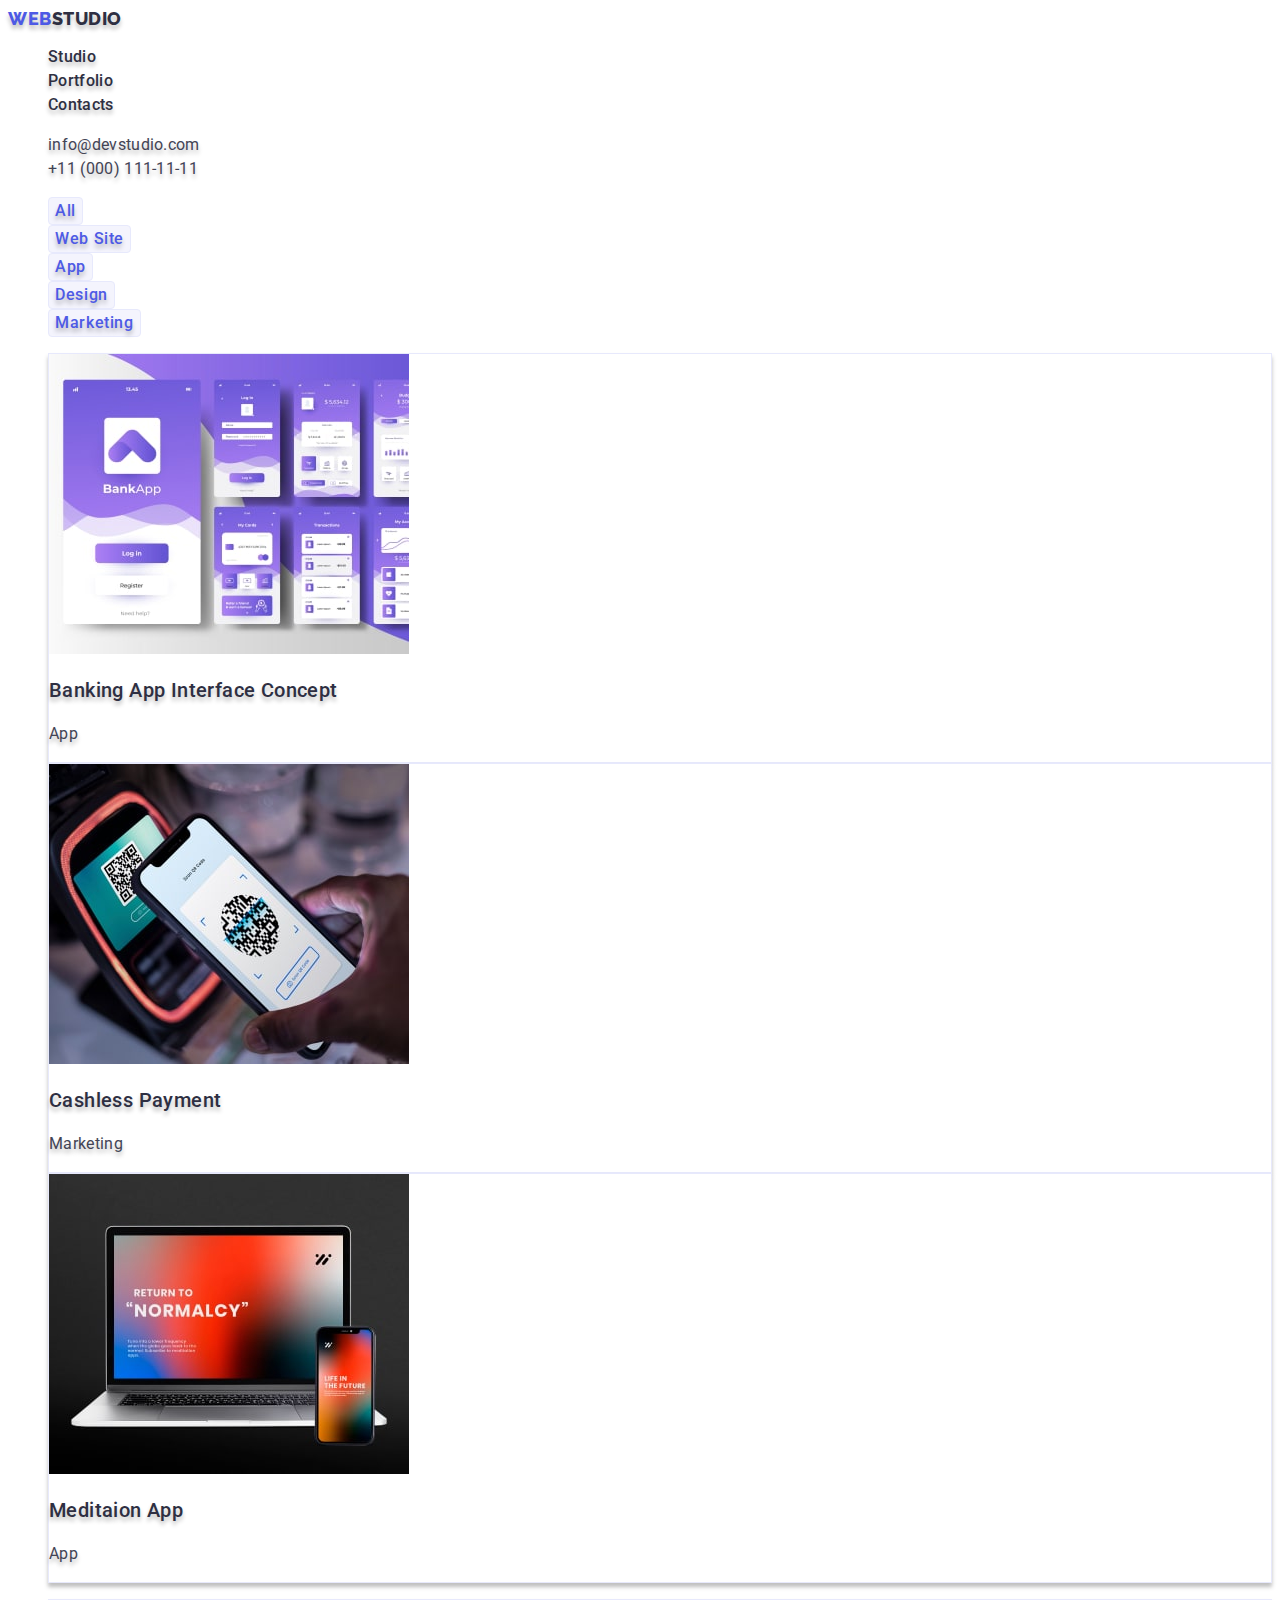
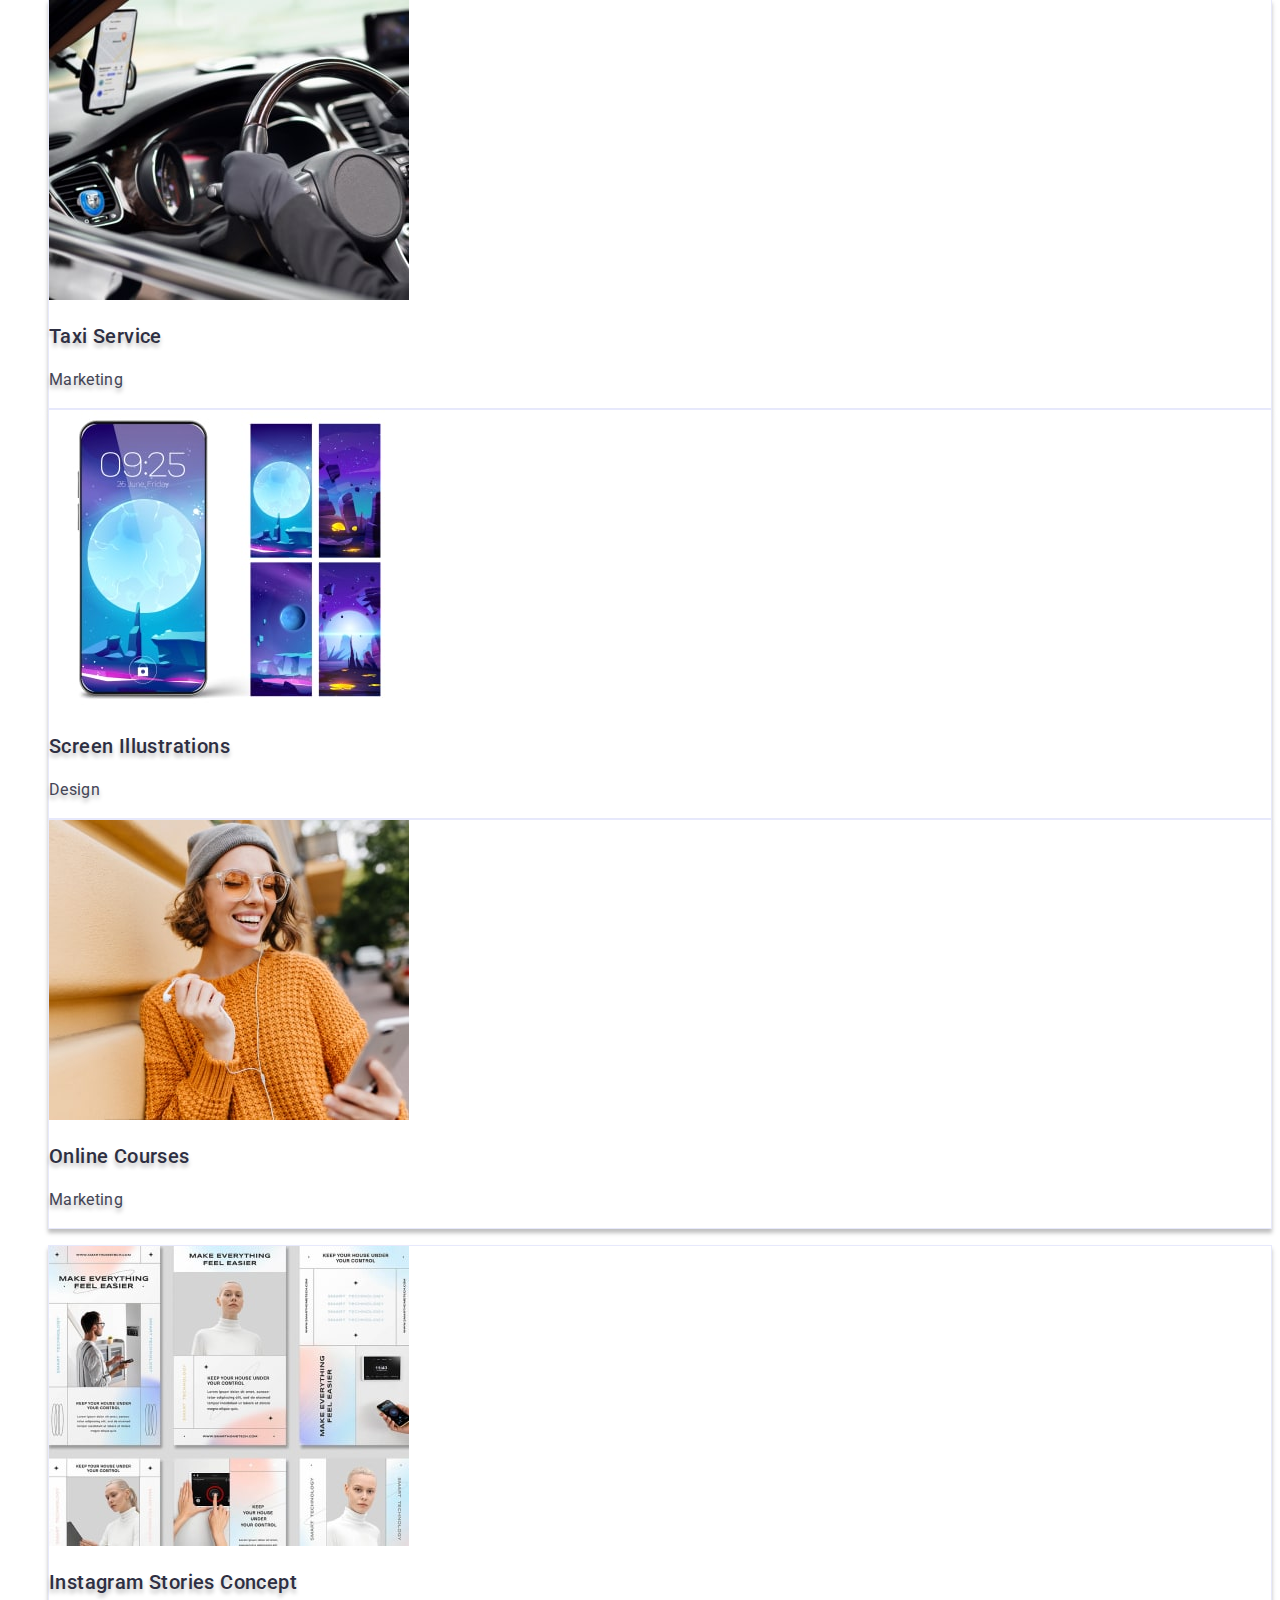
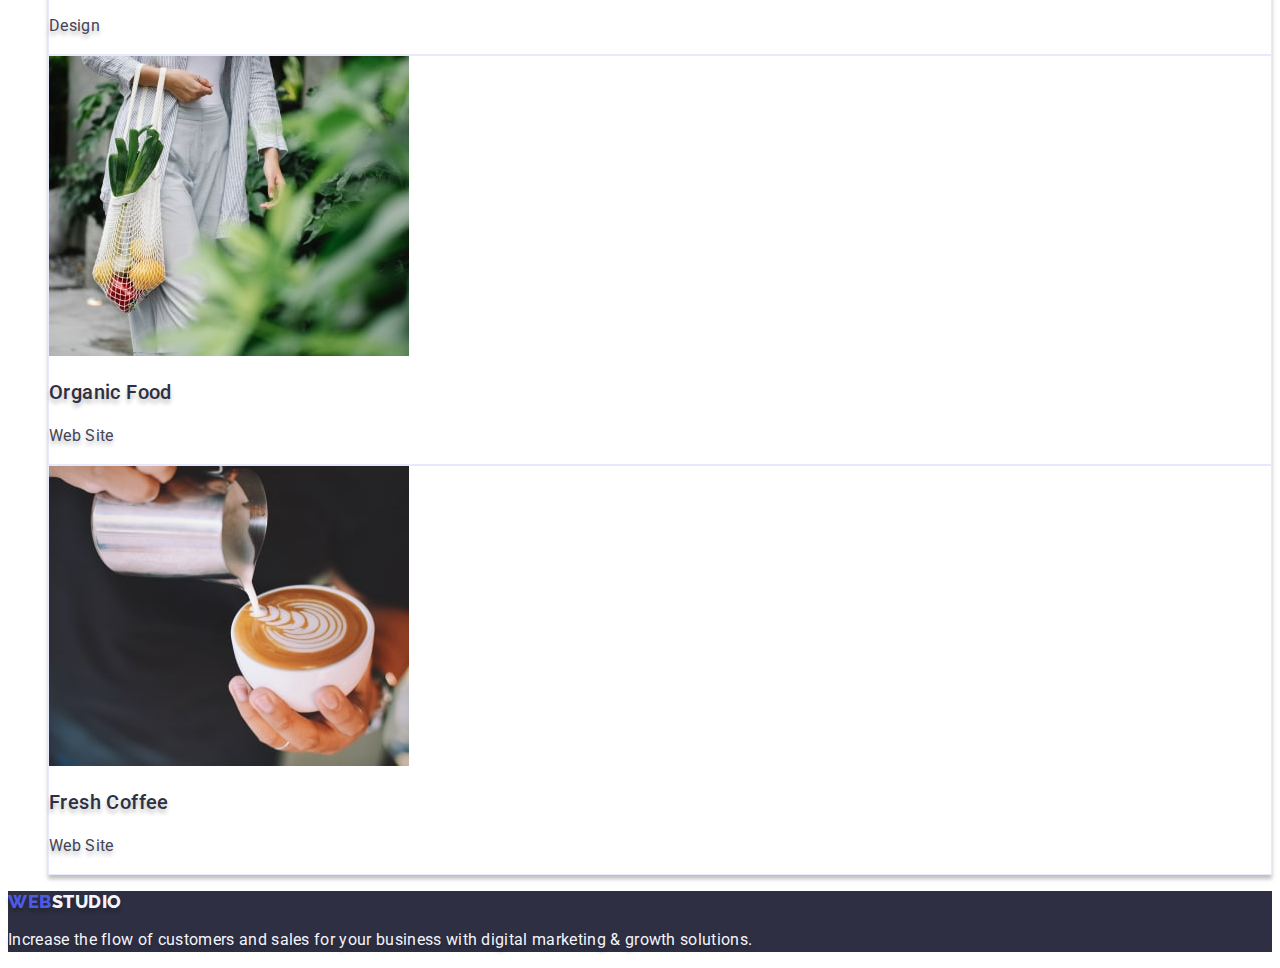
==== portfolio.html @ bf3f1cd5 "css portfolio" ====
<!DOCTYPE html>
<html lang="en">
  <head>
    <meta charset="UTF-8" />
    <meta http-equiv="X-UA-Compatible" content="IE=edge" />
    <meta name="viewport" content="width=device-width, initial-scale=1.0" />
    <title>Document</title>
    <link rel="preconnect" href="https://fonts.googleapis.com" />
    <link rel="preconnect" href="https://fonts.gstatic.com" crossorigin />
    <link
      href="https://fonts.googleapis.com/css2?family=Raleway:wght@800&family=Roboto:wght@400;500;700;900&display=swap"
      rel="stylesheet"
    />
    <link rel="stylesheet" href="./css/styles.css" />
  </head>
  <body>
    <!-- Head_Portfolio -->
    <header class="portfolio-line">
      <!-- Logotype -->
      <nav class="portfolio-nav">
        <a class="portfolio-style link" href="./index.html"
          >Web<span class="logo link">Studio</span></a
        >
        <!-- Menu navigation -->
        <ul class="portfolio-menu list">
          <li class="portfolio-menu-item">
            <a class="portfolio-header-menu link" href="./index.html">Studio</a>
          </li>
          <li class="portfolio-menu-item">
            <a class="portfolio-header-menu link" href="./portfolio.html"
              >Portfolio</a
            >
          </li>
          <li class="portfolio-menu-item">
            <a class="portfolio-header-menu link" href="#">Contacts</a>
          </li>
        </ul>
      </nav>
      <!-- Contacts -->
      <address class="address">
        <ul class="address-contact list">
          <li class="address-item">
            <a class="contact link" href="mailto:info@devstudio.com"
              >info@devstudio.com</a
            >
          </li>
          <li class="address-item">
            <a class="contact link" href="tel:+110001111111"
              >+11 (000) 111-11-11</a
            >
          </li>
        </ul>
      </address>
    </header>
    <!-- Filter Portfolio  -->
    <main class="portfolio-hero">
      <!-- Section_1_Portfolio-button -->
      <section class="portfolio-filters">
        <h1 class="visually-hidden">portfolio</h1>
        <ul class="portfolio-list">
          <li class="portfolio-item list">
            <button type="button" class="portfolio-btn">All</button>
          </li>
          <li class="portfolio-item list">
            <button type="button" class="portfolio-btn">Web Site</button>
          </li>
          <li class="portfolio-item list">
            <button type="button" class="portfolio-btn">App</button>
          </li>
          <li class="portfolio-item list">
            <button type="button" class="portfolio-btn">Design</button>
          </li>
          <li class="portfolio-item list">
            <button type="button" class="portfolio-btn">Marketing</button>
          </li>
        </ul>
      </section>
      <!-- Section_2_Portfolio -->
      <section class="advertising">
        <h2 class="visually-hidden">portfolio</h2>
        <ul class="advertising-list list">
          <li class="advertising-item">
            <img
              src="./images/maket_bankapp-min.jpg"
              alt="Maket Bankapp photo"
              width="360"
              height="300"
            />
            <h3 class="advertising-subtitle">Banking App Interface Concept</h3>
            <p class="advertising-text">App</p>
          </li>
          <li class="advertising-item">
            <img
              src="./images/qrscan-mobil.jpg"
              alt="QR-scan Mobil"
              width="360"
              height="300"
            />
            <h3 class="advertising-subtitle">Cashless Payment</h3>
            <p class="advertising-text">Marketing</p>
          </li>
          <li class="advertising-item">
            <img src="./images/pc_and_mobile.jpg" alt="PC and Mobile" />
            <h3 class="advertising-subtitle">Meditaion App</h3>
            <p class="advertising-text">App</p>
          </li>
        </ul>
      </section>
      <!-- Section_3_Portfolio -->
      <section class="service">
        <ul class="service-list list">
          <li class="service-item">
            <img
              src="./images/autogps.jpg"
              alt="Taxi"
              width="360"
              height="300"
            />
            <h3 class="service-subtitle">Taxi Service</h3>
            <p class="service-text">Marketing</p>
          </li>
          <li class="service-item">
            <img
              src="./images/mobile_phone_theme.jpg"
              alt="Mobile Theme"
              width="360"
              height="300"
            />
            <h3 class="service-subtitle">Screen Illustrations</h3>
            <p class="service-text">Design</p>
          </li>
          <li class="service-item">
            <img
              src="./images/girl_and_phone.jpg"
              alt="girl and WiFi"
              width="360"
              height="300"
            />
            <h3 class="service-subtitle">Online Courses</h3>
            <p class="service-text">Marketing</p>
          </li>
        </ul>
      </section>
      <!-- Section_4_Portfolio -->
      <section class="features">
        <ul class="features-list list">
          <li class="features-item">
            <img
              src="./images/smart_house.jpg"
              alt="Smart House"
              width="360"
              height="300"
            />
            <h3 class="features-subtitle">Instagram Stories Concept</h3>
            <p class="features-text">Design</p>
          </li>
          <li class="features-item">
            <img
              src="./images/products.jpg"
              alt="Products"
              width="360"
              height="300"
            />
            <h3 class="features-subtitle">Organic Food</h3>
            <p class="features-text">Web Site</p>
          </li>
          <li class="features-item">
            <img
              src="./images/cappuccino.jpg"
              alt="Cappuccino"
              width="360"
              height="300"
            />
            <h3 class="features-subtitle">Fresh Coffee</h3>
            <p class="features-text">Web Site</p>
          </li>
        </ul>
      </section>
    </main>
    <!-- Footer Portfolio  -->
    <footer class="footer">
      <a class="style link" href="./index.html"
        >Web<span class="logo-footer link">Studio</span></a
      >
      <p class="footer-text">
        Increase the flow of customers and sales for your business with digital
        marketing & growth solutions.
      </p>
    </footer>
  </body>
</html>
---- css/styles.css ----
:root {
  --color-iris: #4d5ae5;
  --color-ocean: #404bbf;
  --color-green: #31d0aa;
  --color-slate: #434455;
  --color-light-slate: #8e8f99;
  --color-cornflower: #e7e9fc;
  --color-cloud: #f4f4fd;
  --color-grey: #2e2f42;
  --color-white: #ffffff;
  --color-dairy: #fcfcfc;
}

.visually-hidden {
  position: absolute;
  width: 1px;
  height: 1px;
  margin: -1px;
  border: 0;
  padding: 0;

  white-space: nowrap;
  clip-path: inset(100%);
  clip: rect(0 0 0 0);
  overflow: hidden;
}
/** Базовий стиль */
body {
  font-family: 'Roboto', sans-serif;
  font-size: 16px;
  color: var(--color-grey);
  color: var(--color-slate);
  background-color: var(--color-white);
}

.link {
  text-decoration: none;
}

.list {
  list-style: none;
}
.header {
  background-color: var(--color-white);
  border-color: var(--color-cornflower);
}
/**Оформлення логотипу */
.style {
  font-family: 'Raleway', sans-serif;
  font-style: normal;
  font-size: 18px;
  text-transform: uppercase;
  font-weight: 800;
  line-height: 1.17;
  color: var(--color-iris);
  letter-spacing: 0.03em;
  text-shadow: 0px 4px 4px rgba(0, 0, 0, 0.25);
}
/** друга частина логотипу */
.logo {
  font-family: 'Raleway', sans-serif;
  font-style: normal;
  font-size: 18px;
  text-transform: uppercase;
  font-weight: 800;
  line-height: 1.17;
  letter-spacing: 0.03em;
  color: var(--color-grey);
  text-shadow: 0px 4px 4px rgba(0, 0, 0, 0.25);
}
/** Логотип Studio у футері */
.logo-footer {
  font-family: 'Raleway', sans-serif;
  font-style: normal;
  font-size: 18px;
  text-transform: uppercase;
  font-weight: 800;
  line-height: 1.17;
  color: var(--color-cloud);
  letter-spacing: 0.03em;
  text-shadow: 0px 4px 4px rgba(0, 0, 0, 0.25);
}
/** Меню навігації-посилання */

.menu {
  font-family: 'Roboto', sans-serif;
  font-style: normal;
}
.menu-item {
}
.header-menu {
  text-transform: capitalize;
  font-weight: 500;
  font-size: 16px;
  line-height: 1.5;
  letter-spacing: 0.02em;
  color: var(--color-grey);
  text-shadow: 0px 4px 4px rgba(0, 0, 0, 0.25);
}
.header-menu:hover,
.header-menu:focus {
  color: var(--color-iris);
  box-shadow: 0px 4px 4px rgba(0, 0, 0, 0.25);
  border-radius: 2px;
}
.header-menu:active {
  color: var(--color-white);
  background-color: var(--color-ocean);
  border-radius: 2px;
}
/** Контакті */
.address {
}
.address-contact {
}
.address-item {
}
.contact {
  font-family: 'Roboto', sans-serif;
  font-style: normal;
  font-weight: 400;
  font-size: 16px;
  line-height: 1.5;
  letter-spacing: 0.02em;
  color: var(--color-slate);
  text-shadow: 0px 4px 4px rgba(0, 0, 0, 0.25);
}
.contact:hover,
.contact:focus {
  color: var(--color-ocean);
  text-shadow: 0px 4px 4px rgba(0, 0, 0, 0.25);
}
/** Баннер секція 1 */
.hero {
  filter: drop-shadow(0px 4px 4px rgba(0, 0, 0, 0.25));
}
/** Заливка банера */
.banner-hero {
  background-color: var(--color-grey);
}
/** Текст банера */
.hero-title {
  font-weight: 700;
  font-size: 56px;
  line-height: 1.07;
  text-align: center;
  letter-spacing: 0.02em;
  color: var(--color-white);
  text-shadow: 0px 4px 4px rgba(0, 0, 0, 0.25);
}
/** Кнопка банера */
.hero-btn {
  font-family: 'Roboto', sans-serif;
  font-style: normal;
  font-weight: 500;
  font-size: 16px;
  line-height: 1.5;
  letter-spacing: 0.04em;
  color: var(--color-white);
  background-color: var(--color-iris);
}
.hero-btn:hover,
.hero-btn:focus {
  font-weight: 600;
  font-size: 16px;
  line-height: 1.19;
  letter-spacing: 0.04em;
  color: var(--color-white);
  background-color: var(--color-iris);
  box-shadow: 0px 4px 4px rgba(0, 0, 0, 0.15);
}
.hero-btn:active {
  font-weight: 500;
  line-height: 1.5;
  color: var(--color-white);
  background-color: var(--color-ocean);
  box-shadow: 0px 4px 4px rgba(0, 0, 0, 0.15);
  border-radius: 4px;
}
/** Секція 2 Бенефис */
.benefits {
  filter: drop-shadow(0px 4px 4px rgba(0, 0, 0, 0.25));
}
.benefits-list {
}
.benefits-item {
}
.benefits-subtitle {
  font-weight: 500;
  font-size: 20px;
  line-height: 1.2;
  letter-spacing: 0.02em;
  color: var(--color-grey);
  text-shadow: 0px 4px 4px rgba(0, 0, 0, 0.25);
}
.benefits-text {
  font-size: 16px;
  line-height: 1.5;
  letter-spacing: 0.02em;
  color: var(--color-slate);
  text-shadow: 0px 4px 4px rgba(0, 0, 0, 0.25);
}
/** Секція 3 digital */
.digital {
  filter: drop-shadow(0px 4px 4px rgba(0, 0, 0, 0.25));
}
.digital-title {
  font-weight: 700;
  font-size: 36px;
  line-height: 1.11;
  text-align: center;
  letter-spacing: 0.02em;
  text-transform: capitalize;
  color: var(--color-grey);
  text-shadow: 0px 4px 4px rgba(0, 0, 0, 0.25);
}
.digital-list {
}
.digital-item {
}
/** Секція 4 Команда */
.team {
  background-color: var(--color-cloud);
  box-shadow: 0px 4px 4px rgba(0, 0, 0, 0.25);
  filter: drop-shadow(0px 4px 4px rgba(0, 0, 0, 0.25));
}
.team-title {
  font-weight: 700;
  font-size: 36px;
  line-height: 1.11;
  letter-spacing: 0.02em;
  text-transform: capitalize;
  color: var(--color-grey);

  text-shadow: 0px 4px 4px rgba(0, 0, 0, 0.25);
}
.team-list {
}
.team-item {
  background-color: var(--color-white);
}
.team-subtitle {
  font-weight: 500;
  font-size: 20px;
  line-height: 1.2;
  letter-spacing: 0.02em;
  color: var(--color-grey);
  text-shadow: 0px 4px 4px rgba(0, 0, 0, 0.25);
}
.team-text {
  font-size: 16px;
  line-height: 1.5;
  letter-spacing: 0.02em;
  color: var(--color-slate);
  text-shadow: 0px 4px 4px rgba(0, 0, 0, 0.25);
}

/** Абзац у футері */
.footer {
  background-color: var(--color-grey);
}

.footer-text {
  font-size: 16px;
  line-height: 1.5;
  letter-spacing: 0.02em;
  color: var(--color-cloud);
  text-shadow: 0px 4px 4px rgba(0, 0, 0, 0.25);
}
/*? Сторінка Портфоліо */

/*? Шапка портфоліо */
.portfolio-line {
  background-color: var(--color-white);
  border-color: var(--color-cornflower);
}
.portfolio-nav {
}
.portfolio-style {
  font-family: 'Raleway', sans-serif;
  font-style: normal;
  font-size: 18px;
  text-transform: uppercase;
  font-weight: 800;
  line-height: 1.17;
  color: var(--color-iris);
  letter-spacing: 0.03em;
  text-shadow: 0px 4px 4px rgba(0, 0, 0, 0.25);
}
.portfolio-menu {
}
.portfolio-menu-item {
}
.portfolio-header-menu {
  font-family: 'Roboto', sans-serif;
  font-style: normal;
  text-transform: capitalize;
  font-weight: 500;
  font-size: 16px;
  line-height: 1.5;
  letter-spacing: 0.02em;
  color: var(--color-grey);
  text-shadow: 0px 4px 4px rgba(0, 0, 0, 0.25);
}
.portfolio-header-menu:hover,
.portfolio-header-menu:focus {
  color: var(--color-iris);
  box-shadow: 0px 4px 4px rgba(0, 0, 0, 0.25);
  border-radius: 4px;
}
.portfolio-header-menu:active {
  color: var(--color-white);
  background-color: var(--color-ocean);
  border-radius: 4px;
}

/*? Секція 1 Кнопки портфоліо */
.portfolio-hero {
}
.portfolio-filters {
}
.portfolio-list {
}
.portfolio-item {
}
.portfolio-btn {
  font-family: 'Roboto', sans-serif;
  font-style: normal;
  font-weight: 500;
  font-size: 16px;
  line-height: 1.5;
  color: var(--color-iris);
  text-shadow: 0px 4px 4px rgba(0, 0, 0, 0.25);
  background-color: var(--color-cloud);
  border: 1px solid var(--color-cornflower);
  border-radius: 4px;
  align-items: center;
  text-align: center;
  letter-spacing: 0.04em;
}
.portfolio-btn:hover,
.portfolio-btn:focus {
  cursor: pointer;
}
.portfolio-btn:active {
  color: var(--color-white);
  background-color: var(--color-ocean);
  box-shadow: 0px 3px 1px rgba(0, 0, 0, 0.1), 0px 2px 1px rgba(0, 0, 0, 0.08),
    0px 2px 2px rgba(0, 0, 0, 0.12);
  border-radius: 4px;
  cursor: pointer;
  text-shadow: 0px 4px 4px rgba(0, 0, 0, 0.25);
}
/*? Секція 2 Реклама Портфоліо*/
.advertising {
}
.visually-hidden {
}
.advertising-list {
}
.advertising-item {
  background-color: var(--color-white);
  border: 1px solid var(--color-cornflower);
  box-shadow: 0px 4px 4px rgba(0, 0, 0, 0.25);
}
.advertising-subtitle {
  font-weight: 500;
  font-size: 20px;
  line-height: 1.2;
  letter-spacing: 0.02em;
  color: var(--color-grey);
  text-shadow: 0px 4px 4px rgba(0, 0, 0, 0.25);
}
.advertising-text {
  font-size: 16px;
  line-height: 1.5;
  letter-spacing: 0.02em;
  color: var(--color-slate);
  text-shadow: 0px 4px 4px rgba(0, 0, 0, 0.25);
}
/*? Секція 3 Сервіс портфоліо */
.service {
}
.service-list {
}
.service-item {
  background-color: var(--color-white);
  border: 1px solid var(--color-cornflower);
  box-shadow: 0px 4px 4px rgba(0, 0, 0, 0.25);
}
.service-subtitle {
  font-weight: 500;
  font-size: 20px;
  line-height: 1.2;
  letter-spacing: 0.02em;
  color: var(--color-grey);
  text-shadow: 0px 4px 4px rgba(0, 0, 0, 0.25);
}
.service-text {
  font-size: 16px;
  line-height: 1.5;
  letter-spacing: 0.02em;
  color: var(--color-slate);
  text-shadow: 0px 4px 4px rgba(0, 0, 0, 0.25);
}
/*? Секція 3 features портфоліо */
.features {
}
.features-list {
}
.features-item {
  background-color: var(--color-white);
  border: 1px solid var(--color-cornflower);
  box-shadow: 0px 4px 4px rgba(0, 0, 0, 0.25);
}
.features-subtitle {
  font-weight: 500;
  font-size: 20px;
  line-height: 1.2;
  letter-spacing: 0.02em;
  color: var(--color-grey);
  text-shadow: 0px 4px 4px rgba(0, 0, 0, 0.25);
}
.features-text {
  font-size: 16px;
  line-height: 1.5;
  letter-spacing: 0.02em;
  color: var(--color-slate);
  text-shadow: 0px 4px 4px rgba(0, 0, 0, 0.25);
}
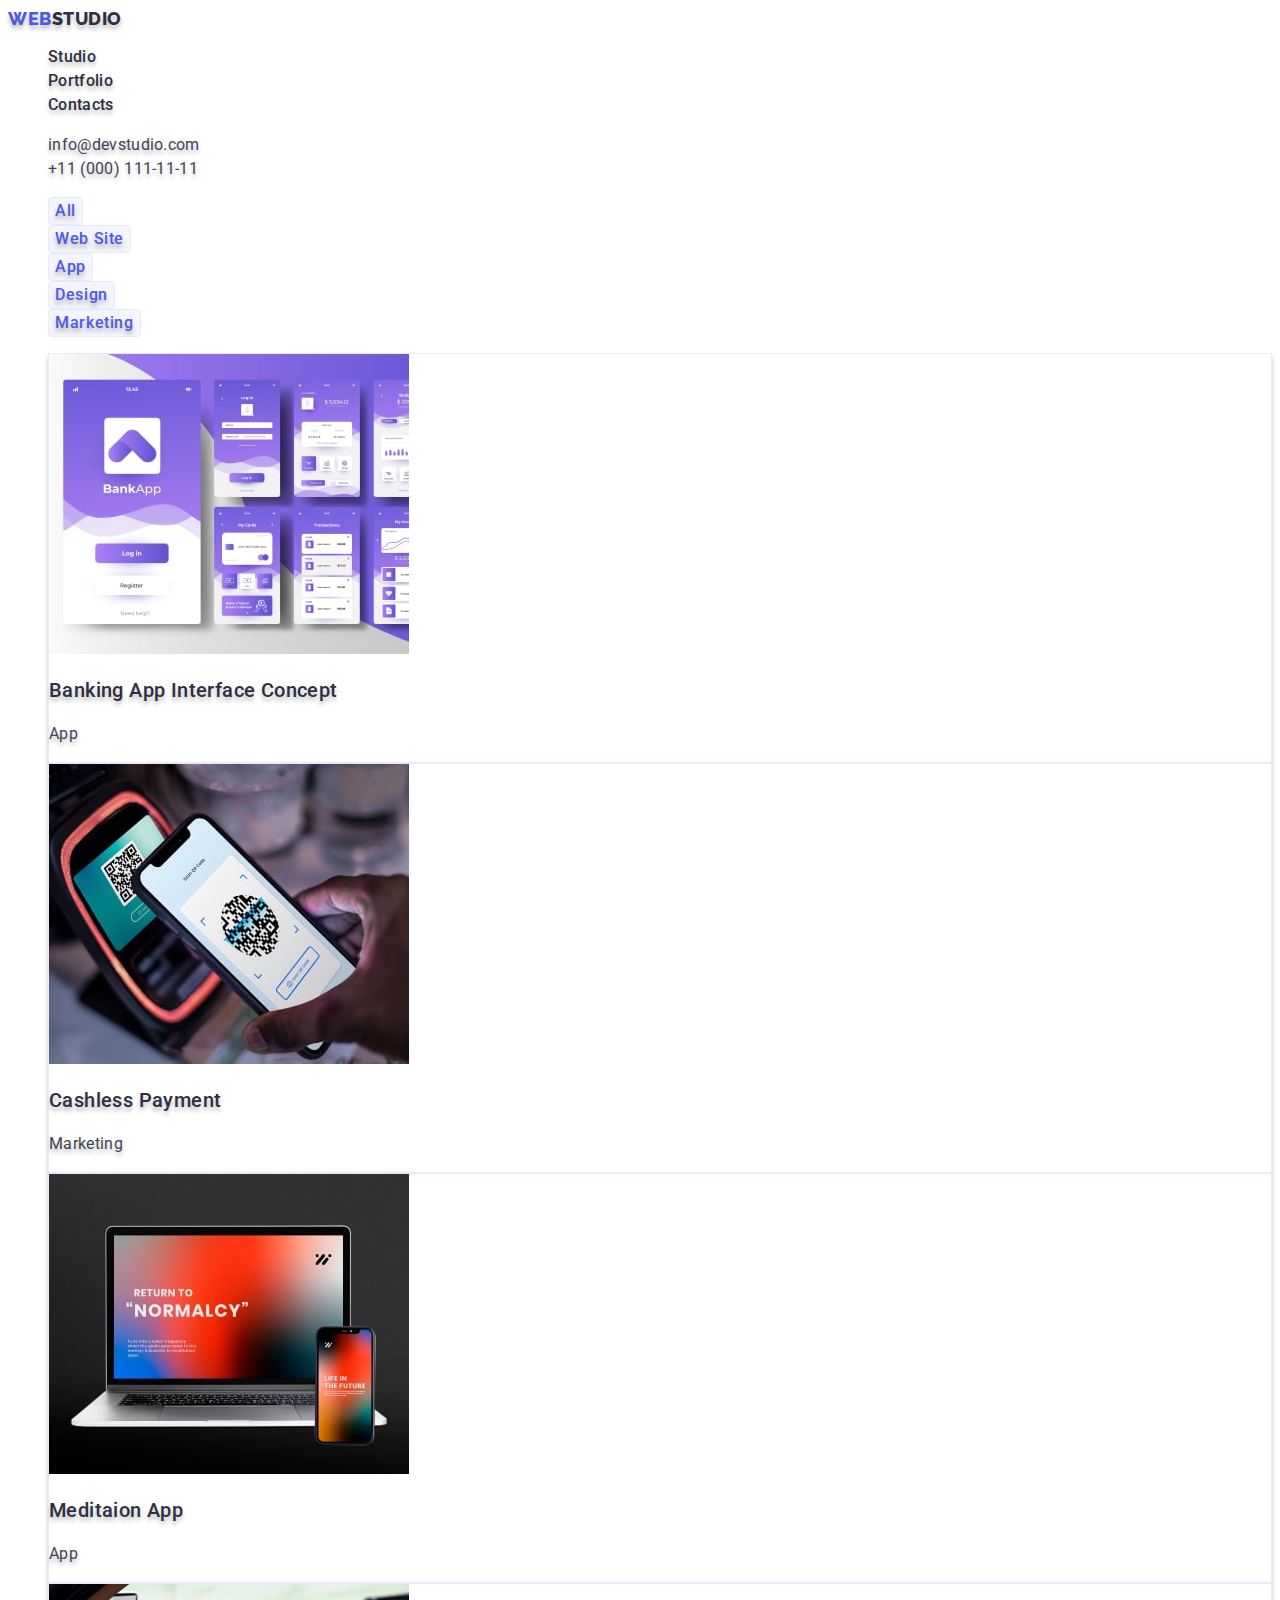
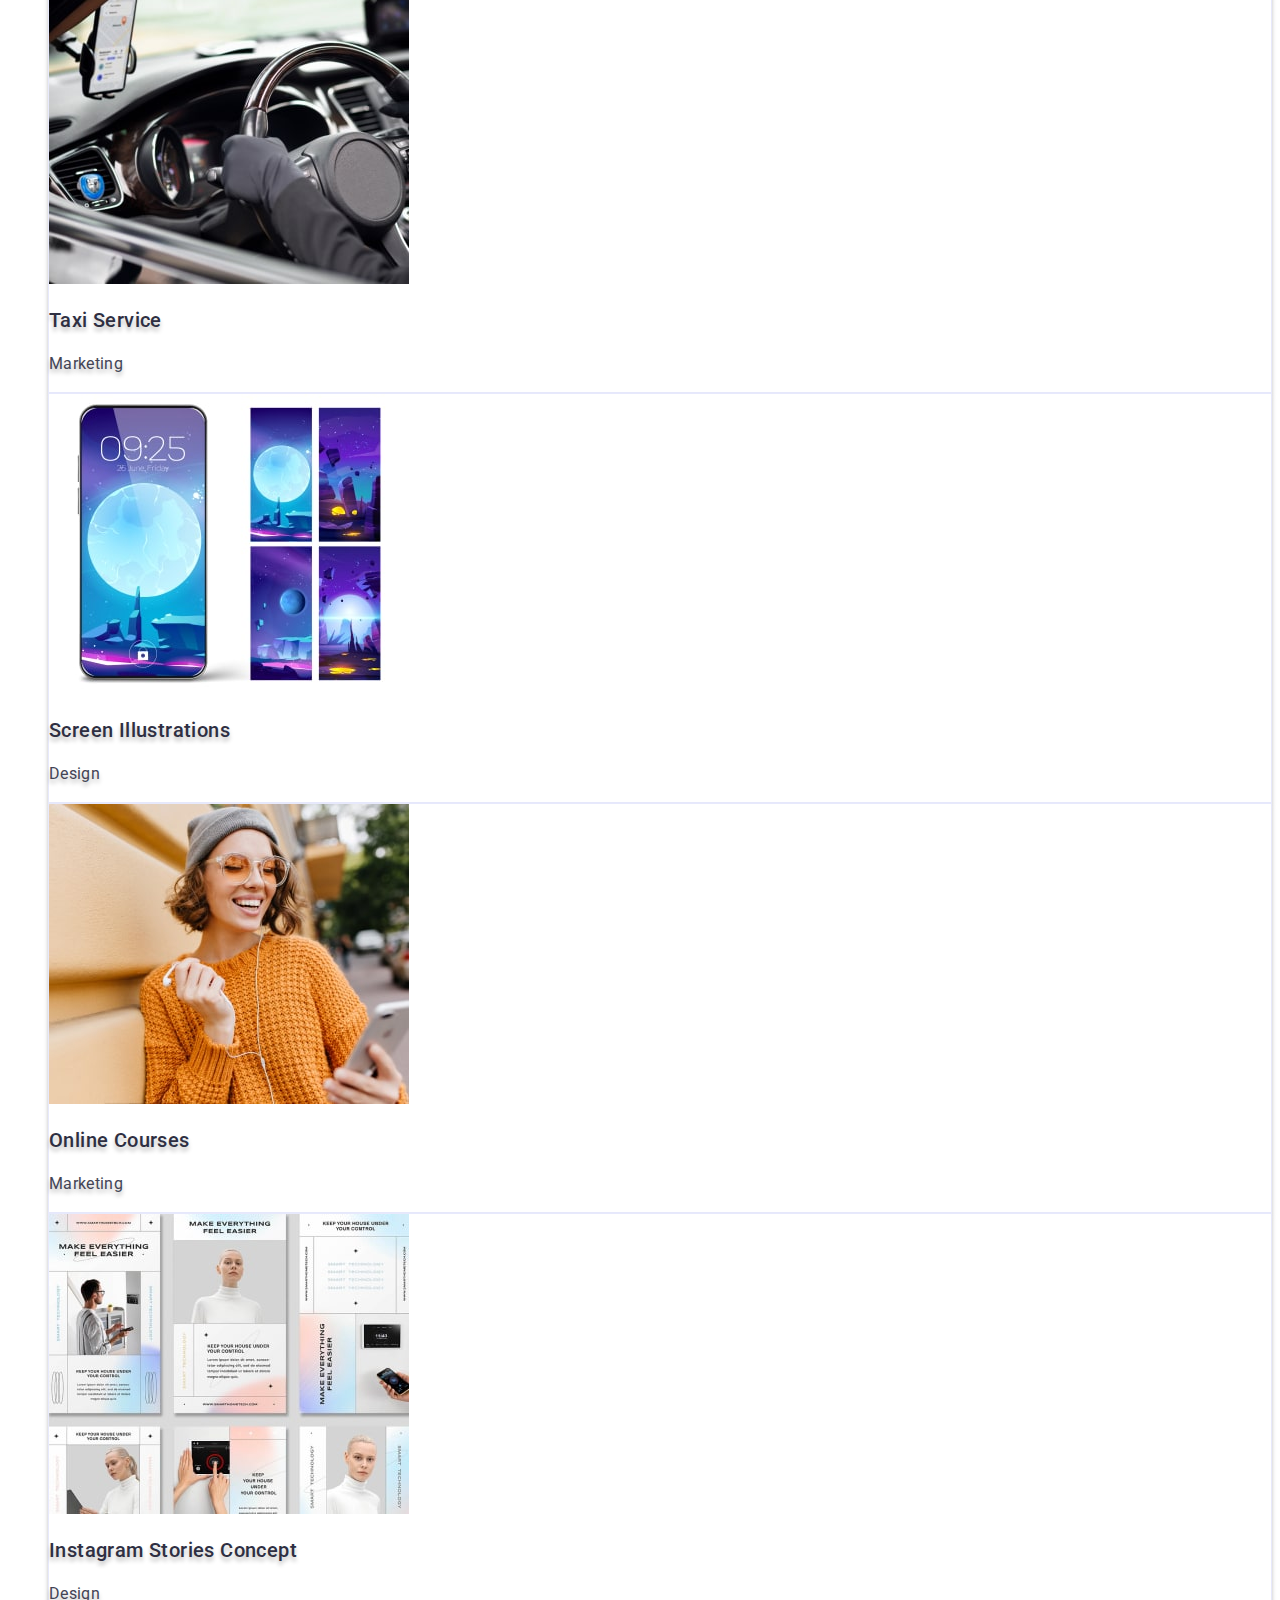
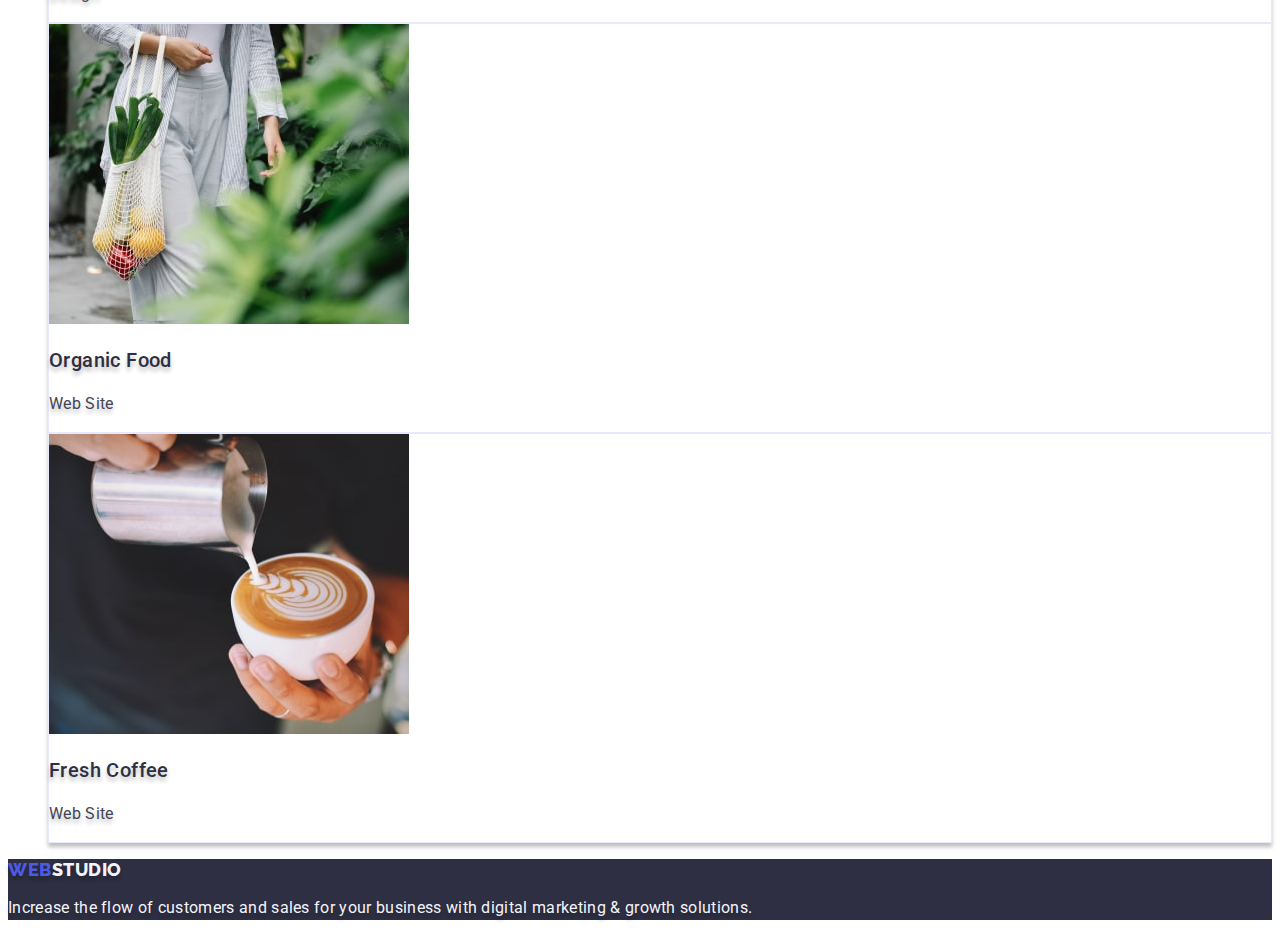
==== commit 3e1e3eb0: "upgrade html" ====
--- a/portfolio.html
+++ b/portfolio.html
@@ -80,99 +80,120 @@
         <h2 class="visually-hidden">portfolio</h2>
         <ul class="advertising-list list">
           <li class="advertising-item">
-            <img
-              src="./images/maket_bankapp-min.jpg"
-              alt="Maket Bankapp photo"
-              width="360"
-              height="300"
-            />
-            <h3 class="advertising-subtitle">Banking App Interface Concept</h3>
-            <p class="advertising-text">App</p>
-          </li>
-          <li class="advertising-item">
-            <img
-              src="./images/qrscan-mobil.jpg"
-              alt="QR-scan Mobil"
-              width="360"
-              height="300"
-            />
-            <h3 class="advertising-subtitle">Cashless Payment</h3>
-            <p class="advertising-text">Marketing</p>
-          </li>
-          <li class="advertising-item">
-            <img src="./images/pc_and_mobile.jpg" alt="PC and Mobile" />
-            <h3 class="advertising-subtitle">Meditaion App</h3>
-            <p class="advertising-text">App</p>
-          </li>
-        </ul>
-      </section>
-      <!-- Section_3_Portfolio -->
-      <section class="service">
-        <ul class="service-list list">
-          <li class="service-item">
-            <img
-              src="./images/autogps.jpg"
-              alt="Taxi"
-              width="360"
-              height="300"
-            />
-            <h3 class="service-subtitle">Taxi Service</h3>
-            <p class="service-text">Marketing</p>
-          </li>
-          <li class="service-item">
-            <img
-              src="./images/mobile_phone_theme.jpg"
-              alt="Mobile Theme"
-              width="360"
-              height="300"
-            />
-            <h3 class="service-subtitle">Screen Illustrations</h3>
-            <p class="service-text">Design</p>
-          </li>
-          <li class="service-item">
-            <img
-              src="./images/girl_and_phone.jpg"
-              alt="girl and WiFi"
-              width="360"
-              height="300"
-            />
-            <h3 class="service-subtitle">Online Courses</h3>
-            <p class="service-text">Marketing</p>
-          </li>
-        </ul>
-      </section>
-      <!-- Section_4_Portfolio -->
-      <section class="features">
-        <ul class="features-list list">
-          <li class="features-item">
-            <img
-              src="./images/smart_house.jpg"
-              alt="Smart House"
-              width="360"
-              height="300"
-            />
-            <h3 class="features-subtitle">Instagram Stories Concept</h3>
-            <p class="features-text">Design</p>
-          </li>
-          <li class="features-item">
-            <img
-              src="./images/products.jpg"
-              alt="Products"
-              width="360"
-              height="300"
-            />
-            <h3 class="features-subtitle">Organic Food</h3>
-            <p class="features-text">Web Site</p>
-          </li>
-          <li class="features-item">
-            <img
-              src="./images/cappuccino.jpg"
-              alt="Cappuccino"
-              width="360"
-              height="300"
-            />
-            <h3 class="features-subtitle">Fresh Coffee</h3>
-            <p class="features-text">Web Site</p>
+            <a class="link" href="./portfolio.html">
+              <img
+                src="./images/maket_bankapp-min.jpg"
+                alt="Maket Bankapp photo"
+                width="360"
+                height="300"
+              />
+              <h3 class="advertising-subtitle">
+                Banking App Interface Concept
+              </h3>
+              <p class="advertising-text">App</p>
+            </a>
+          </li>
+          <li class="advertising-item">
+            <a class="link" href="./portfolio.html">
+              <img
+                src="./images/qrscan-mobil.jpg"
+                alt="QR-scan Mobil"
+                width="360"
+                height="300"
+              />
+              <h3 class="advertising-subtitle">Cashless Payment</h3>
+              <p class="advertising-text">Marketing</p>
+            </a>
+          </li>
+          <li class="advertising-item">
+            <a class="link" href="./portfolio.html">
+              <img
+                src="./images/pc_and_mobile.jpg"
+                alt="PC and Mobile"
+                width="360"
+                height="300"
+              />
+              <h3 class="advertising-subtitle">Meditaion App</h3>
+              <p class="advertising-text">App</p>
+            </a>
+          </li>
+
+          <!-- Section_3_Portfolio -->
+
+          <li class="advertising-item">
+            <a class="link" href="./portfolio.html">
+              <img
+                src="./images/autogps.jpg"
+                alt="Taxi"
+                width="360"
+                height="300"
+              />
+              <h3 class="advertising-subtitle">Taxi Service</h3>
+              <p class="advertising-text">Marketing</p></a
+            >
+          </li>
+          <li class="advertising-item">
+            <a class="link" href="./portfolio.html">
+              <img
+                src="./images/mobile_phone_theme.jpg"
+                alt="Mobile Theme"
+                width="360"
+                height="300"
+              />
+              <h3 class="advertising-subtitle">Screen Illustrations</h3>
+              <p class="advertising-text">Design</p></a
+            >
+          </li>
+          <li class="advertising-item">
+            <a class="link" href="./portfolio.html">
+              <img
+                src="./images/girl_and_phone.jpg"
+                alt="girl and WiFi"
+                width="360"
+                height="300"
+              />
+              <h3 class="advertising-subtitle">Online Courses</h3>
+              <p class="advertising-text">Marketing</p></a
+            >
+          </li>
+
+          <!-- Section_4_Portfolio -->
+
+          <li class="advertising-item">
+            <a class="link" href="./portfolio.html">
+              <img
+                src="./images/smart_house.jpg"
+                alt="Smart House"
+                width="360"
+                height="300"
+              />
+              <h3 class="advertising-subtitle">Instagram Stories Concept</h3>
+              <p class="advertising-text">Design</p></a
+            >
+          </li>
+          <li class="advertising-item">
+            <a class="link" href="./portfolio.html">
+              <img
+                src="./images/products.jpg"
+                alt="Products"
+                width="360"
+                height="300"
+              />
+              <h3 class="advertising-subtitle">Organic Food</h3>
+              <p class="advertising-text">Web Site</p></a
+            >
+          </li>
+          <li class="advertising-item">
+            <a class="link" href="./portfolio.html">
+              <img
+                src="./images/cappuccino.jpg"
+                alt="Cappuccino"
+                width="360"
+                height="300"
+              />
+              <h3 class="advertising-subtitle">Fresh Coffee</h3>
+              <p class="advertising-text">Web Site</p></a
+            >
           </li>
         </ul>
       </section>
--- a/css/styles.css
+++ b/css/styles.css
@@ -99,7 +99,7 @@
 }
 .header-menu:hover,
 .header-menu:focus {
-  color: var(--color-iris);
+  color: var(--color-ocean);
   box-shadow: 0px 4px 4px rgba(0, 0, 0, 0.25);
   border-radius: 2px;
 }
@@ -110,6 +110,7 @@
 }
 /** Контакті */
 .address {
+  font-style: normal;
 }
 .address-contact {
 }
@@ -158,6 +159,7 @@
   letter-spacing: 0.04em;
   color: var(--color-white);
   background-color: var(--color-iris);
+  cursor: pointer;
 }
 .hero-btn:hover,
 .hero-btn:focus {
@@ -166,7 +168,7 @@
   line-height: 1.19;
   letter-spacing: 0.04em;
   color: var(--color-white);
-  background-color: var(--color-iris);
+  background-color: var(--color-ocean);
   box-shadow: 0px 4px 4px rgba(0, 0, 0, 0.15);
 }
 .hero-btn:active {
@@ -225,6 +227,7 @@
   filter: drop-shadow(0px 4px 4px rgba(0, 0, 0, 0.25));
 }
 .team-title {
+  text-align: center;
   font-weight: 700;
   font-size: 36px;
   line-height: 1.11;
@@ -276,6 +279,7 @@
 }
 .portfolio-nav {
 }
+/*? Логотип портфоліо */
 .portfolio-style {
   font-family: 'Raleway', sans-serif;
   font-style: normal;
@@ -379,52 +383,5 @@
   text-shadow: 0px 4px 4px rgba(0, 0, 0, 0.25);
 }
 /*? Секція 3 Сервіс портфоліо */
-.service {
-}
-.service-list {
-}
-.service-item {
-  background-color: var(--color-white);
-  border: 1px solid var(--color-cornflower);
-  box-shadow: 0px 4px 4px rgba(0, 0, 0, 0.25);
-}
-.service-subtitle {
-  font-weight: 500;
-  font-size: 20px;
-  line-height: 1.2;
-  letter-spacing: 0.02em;
-  color: var(--color-grey);
-  text-shadow: 0px 4px 4px rgba(0, 0, 0, 0.25);
-}
-.service-text {
-  font-size: 16px;
-  line-height: 1.5;
-  letter-spacing: 0.02em;
-  color: var(--color-slate);
-  text-shadow: 0px 4px 4px rgba(0, 0, 0, 0.25);
-}
-/*? Секція 3 features портфоліо */
-.features {
-}
-.features-list {
-}
-.features-item {
-  background-color: var(--color-white);
-  border: 1px solid var(--color-cornflower);
-  box-shadow: 0px 4px 4px rgba(0, 0, 0, 0.25);
-}
-.features-subtitle {
-  font-weight: 500;
-  font-size: 20px;
-  line-height: 1.2;
-  letter-spacing: 0.02em;
-  color: var(--color-grey);
-  text-shadow: 0px 4px 4px rgba(0, 0, 0, 0.25);
-}
-.features-text {
-  font-size: 16px;
-  line-height: 1.5;
-  letter-spacing: 0.02em;
-  color: var(--color-slate);
-  text-shadow: 0px 4px 4px rgba(0, 0, 0, 0.25);
-}
+
+/*? Секція 4 features портфоліо */
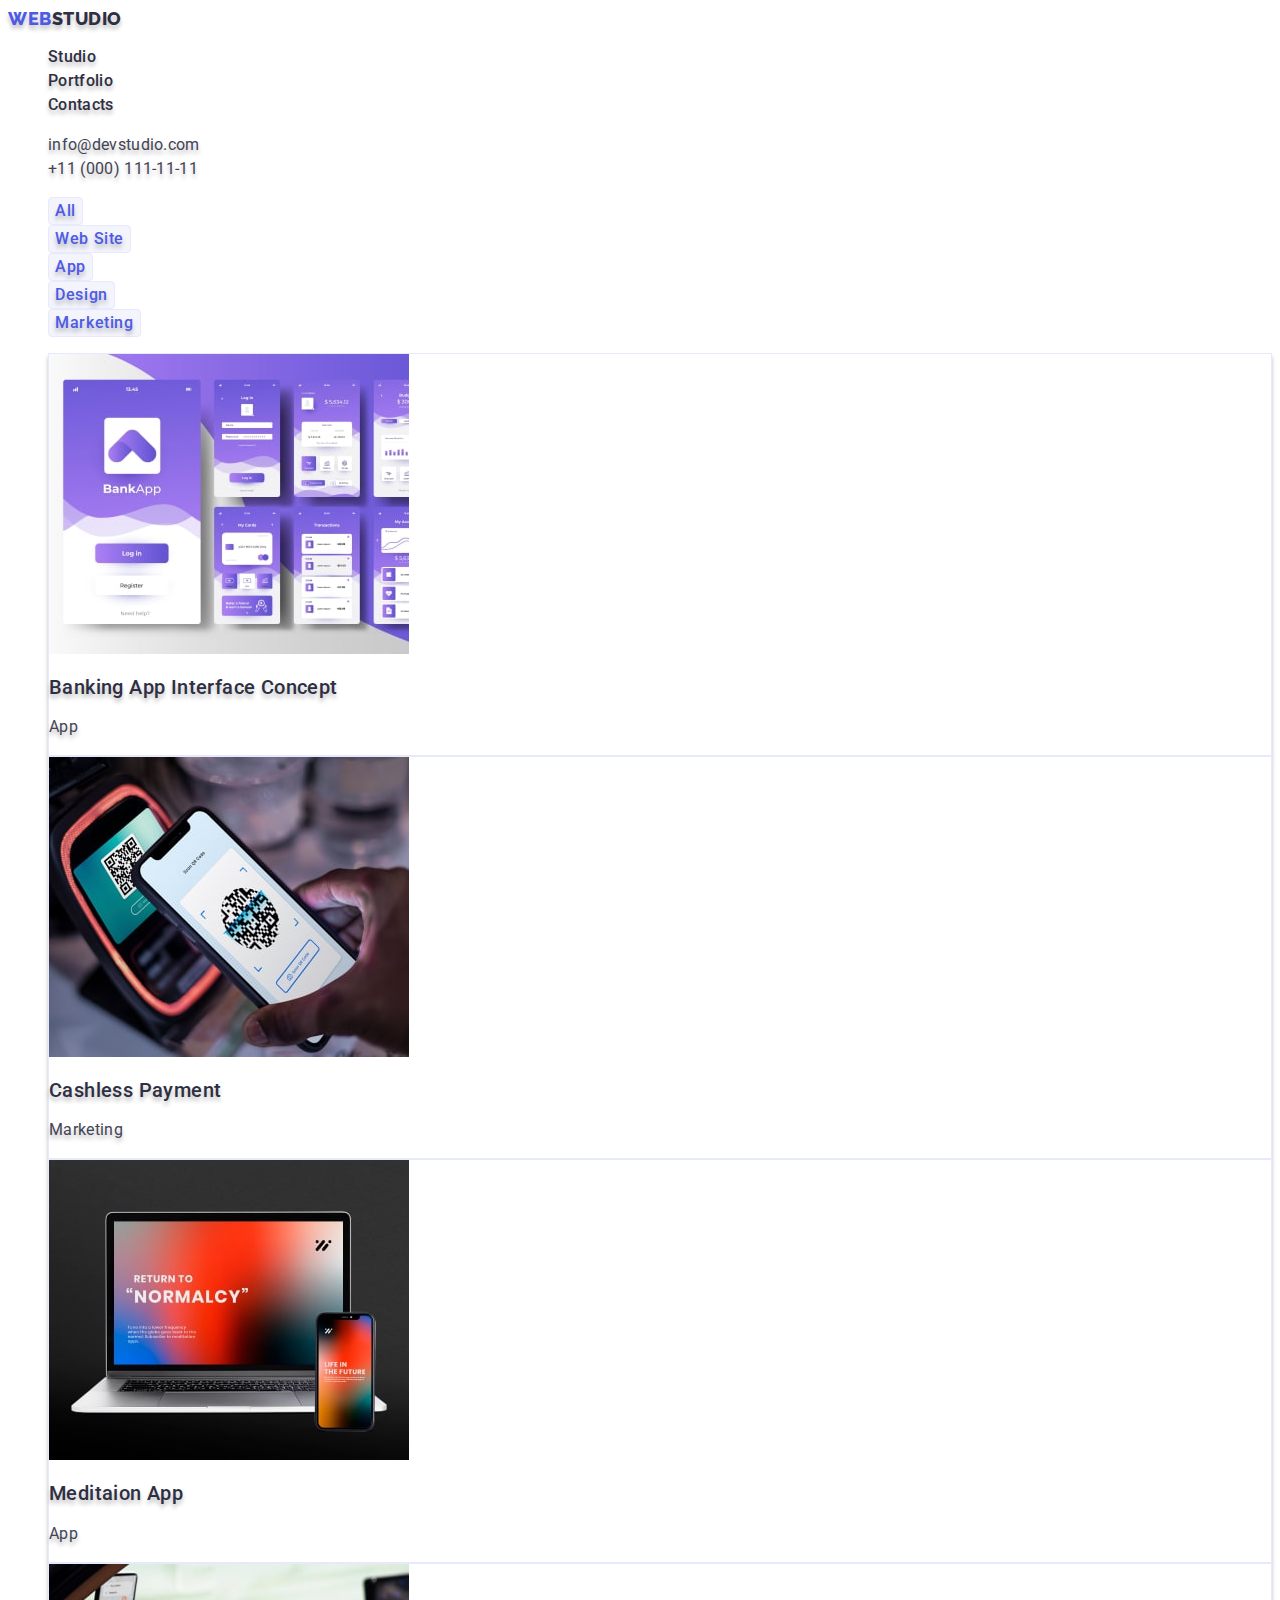
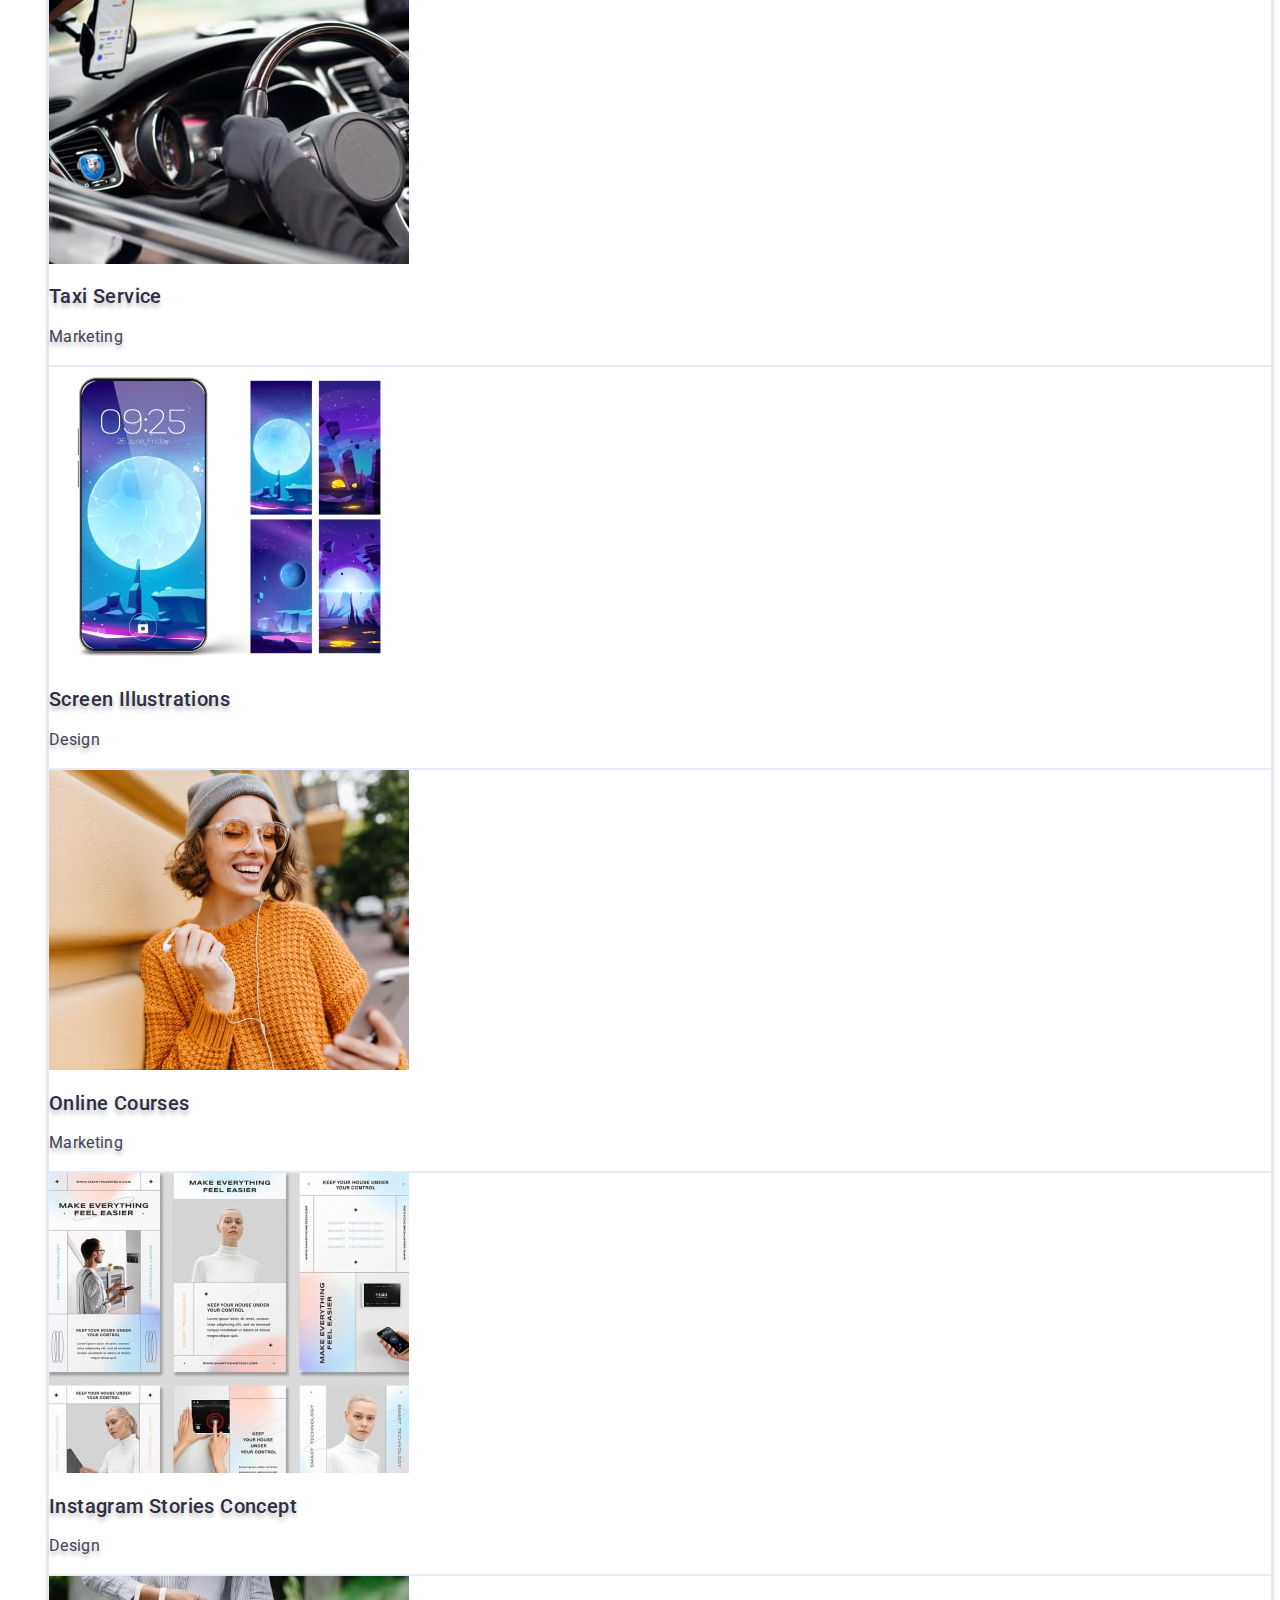
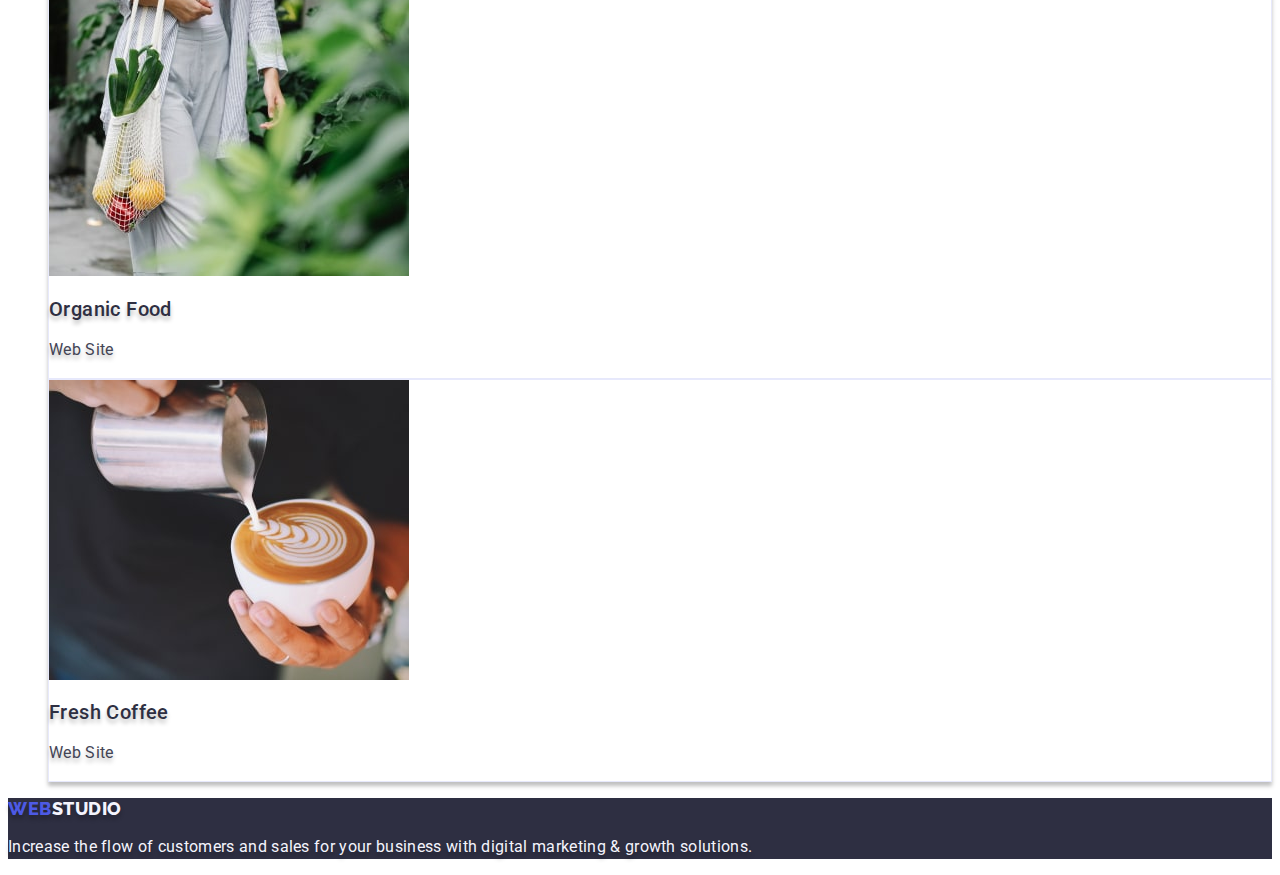
==== commit a0eb19d2: "class one" ====
--- a/portfolio.html
+++ b/portfolio.html
@@ -32,7 +32,7 @@
             >
           </li>
           <li class="portfolio-menu-item">
-            <a class="portfolio-header-menu link" href="#">Contacts</a>
+            <a class="portfolio-header-menu link" href="">Contacts</a>
           </li>
         </ul>
       </nav>
@@ -55,29 +55,26 @@
     <!-- Filter Portfolio  -->
     <main class="portfolio-hero">
       <!-- Section_1_Portfolio-button -->
-      <section class="portfolio-filters">
+      <section class="advertising">
         <h1 class="visually-hidden">portfolio</h1>
-        <ul class="portfolio-list">
-          <li class="portfolio-item list">
+        <ul class="portfolio-list list">
+          <li class="portfolio-item">
             <button type="button" class="portfolio-btn">All</button>
           </li>
-          <li class="portfolio-item list">
+          <li class="portfolio-item">
             <button type="button" class="portfolio-btn">Web Site</button>
           </li>
-          <li class="portfolio-item list">
+          <li class="portfolio-item">
             <button type="button" class="portfolio-btn">App</button>
           </li>
-          <li class="portfolio-item list">
+          <li class="portfolio-item">
             <button type="button" class="portfolio-btn">Design</button>
           </li>
-          <li class="portfolio-item list">
+          <li class="portfolio-item">
             <button type="button" class="portfolio-btn">Marketing</button>
           </li>
         </ul>
-      </section>
-      <!-- Section_2_Portfolio -->
-      <section class="advertising">
-        <h2 class="visually-hidden">portfolio</h2>
+        <!-- Section_2_Portfolio -->
         <ul class="advertising-list list">
           <li class="advertising-item">
             <a class="link" href="./portfolio.html">
@@ -87,9 +84,9 @@
                 width="360"
                 height="300"
               />
-              <h3 class="advertising-subtitle">
+              <h2 class="advertising-subtitle">
                 Banking App Interface Concept
-              </h3>
+              </h2>
               <p class="advertising-text">App</p>
             </a>
           </li>
@@ -101,7 +98,7 @@
                 width="360"
                 height="300"
               />
-              <h3 class="advertising-subtitle">Cashless Payment</h3>
+              <h2 class="advertising-subtitle">Cashless Payment</h2>
               <p class="advertising-text">Marketing</p>
             </a>
           </li>
@@ -113,7 +110,7 @@
                 width="360"
                 height="300"
               />
-              <h3 class="advertising-subtitle">Meditaion App</h3>
+              <h2 class="advertising-subtitle">Meditaion App</h2>
               <p class="advertising-text">App</p>
             </a>
           </li>
@@ -128,7 +125,7 @@
                 width="360"
                 height="300"
               />
-              <h3 class="advertising-subtitle">Taxi Service</h3>
+              <h2 class="advertising-subtitle">Taxi Service</h2>
               <p class="advertising-text">Marketing</p></a
             >
           </li>
@@ -140,7 +137,7 @@
                 width="360"
                 height="300"
               />
-              <h3 class="advertising-subtitle">Screen Illustrations</h3>
+              <h2 class="advertising-subtitle">Screen Illustrations</h2>
               <p class="advertising-text">Design</p></a
             >
           </li>
@@ -152,7 +149,7 @@
                 width="360"
                 height="300"
               />
-              <h3 class="advertising-subtitle">Online Courses</h3>
+              <h2 class="advertising-subtitle">Online Courses</h2>
               <p class="advertising-text">Marketing</p></a
             >
           </li>
@@ -167,7 +164,7 @@
                 width="360"
                 height="300"
               />
-              <h3 class="advertising-subtitle">Instagram Stories Concept</h3>
+              <h2 class="advertising-subtitle">Instagram Stories Concept</h2>
               <p class="advertising-text">Design</p></a
             >
           </li>
@@ -179,7 +176,7 @@
                 width="360"
                 height="300"
               />
-              <h3 class="advertising-subtitle">Organic Food</h3>
+              <h2 class="advertising-subtitle">Organic Food</h2>
               <p class="advertising-text">Web Site</p></a
             >
           </li>
@@ -191,7 +188,7 @@
                 width="360"
                 height="300"
               />
-              <h3 class="advertising-subtitle">Fresh Coffee</h3>
+              <h2 class="advertising-subtitle">Fresh Coffee</h2>
               <p class="advertising-text">Web Site</p></a
             >
           </li>
--- a/css/styles.css
+++ b/css/styles.css
@@ -308,7 +308,7 @@
 }
 .portfolio-header-menu:hover,
 .portfolio-header-menu:focus {
-  color: var(--color-iris);
+  color: var(--color-ocean);
   box-shadow: 0px 4px 4px rgba(0, 0, 0, 0.25);
   border-radius: 4px;
 }
@@ -320,8 +320,6 @@
 
 /*? Секція 1 Кнопки портфоліо */
 .portfolio-hero {
-}
-.portfolio-filters {
 }
 .portfolio-list {
 }
@@ -344,6 +342,8 @@
 }
 .portfolio-btn:hover,
 .portfolio-btn:focus {
+  color: var(--color-white);
+  background-color: var(--color-ocean);
   cursor: pointer;
 }
 .portfolio-btn:active {
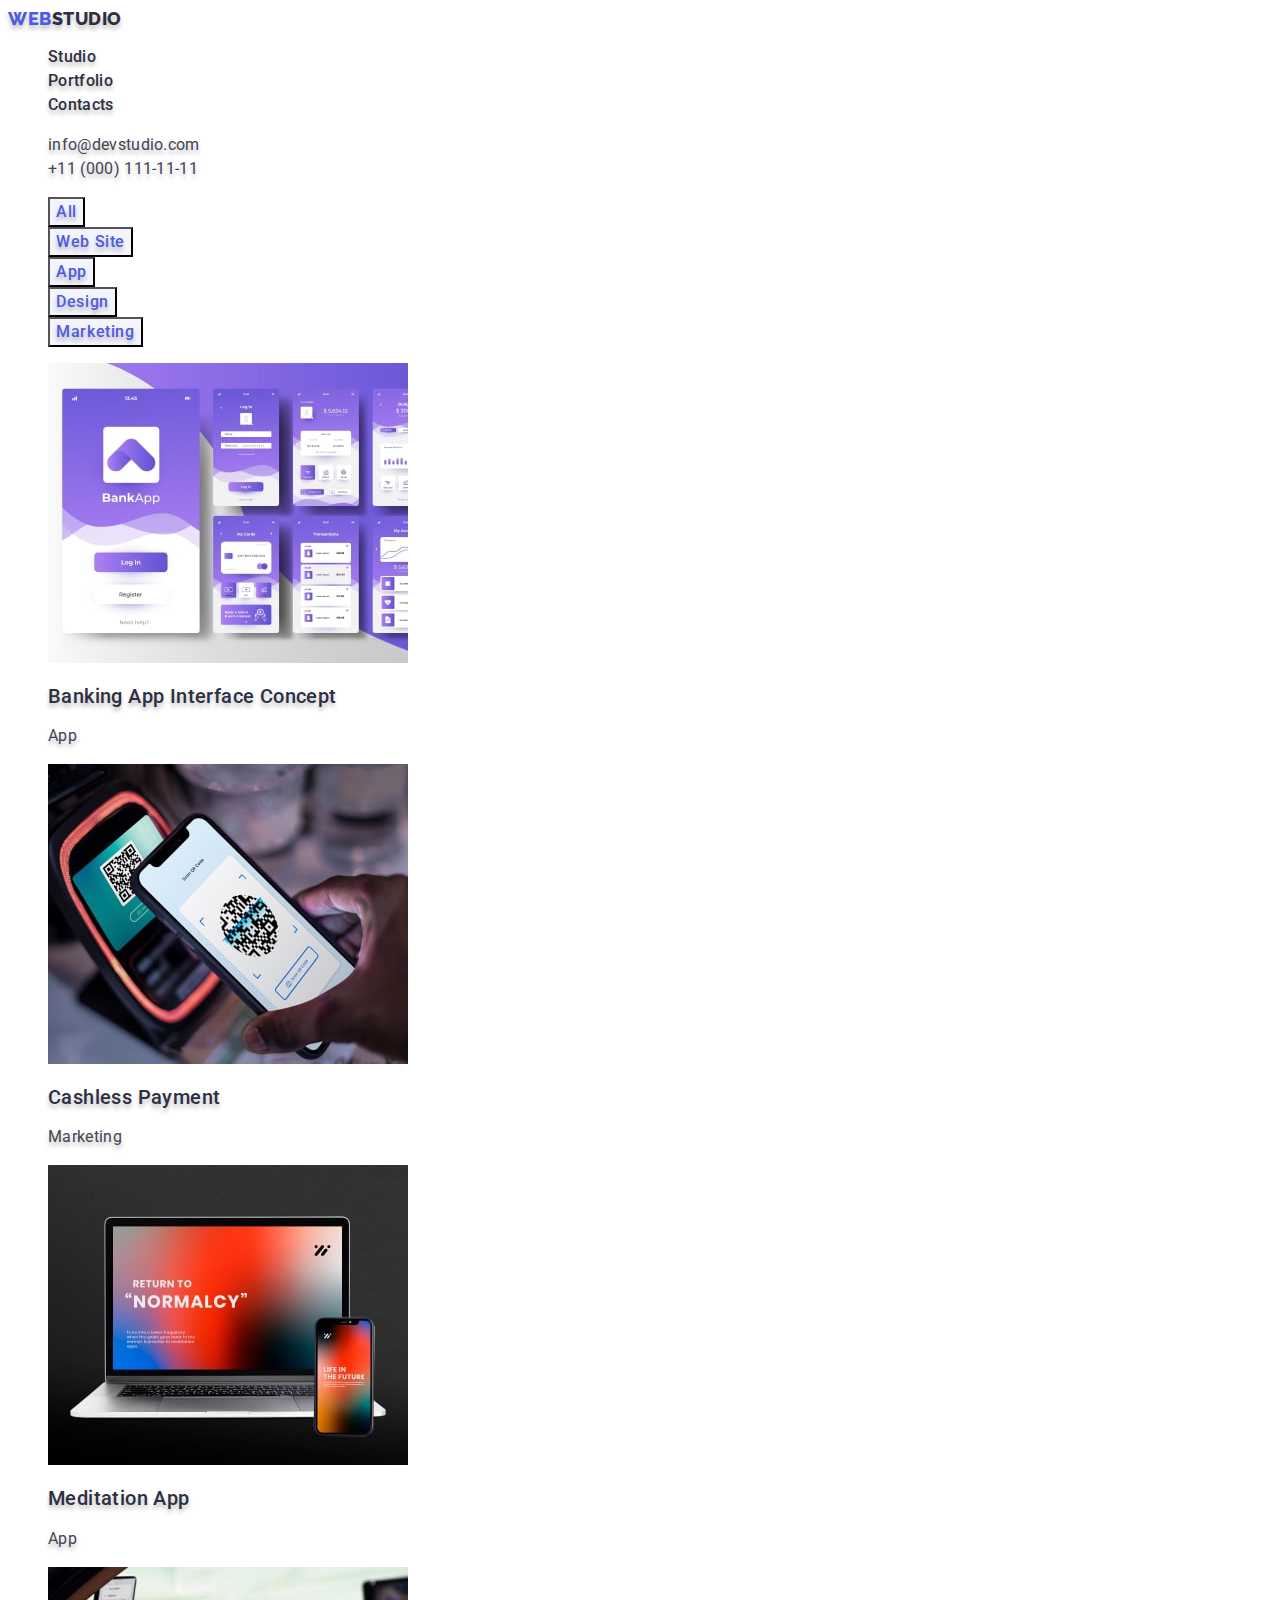
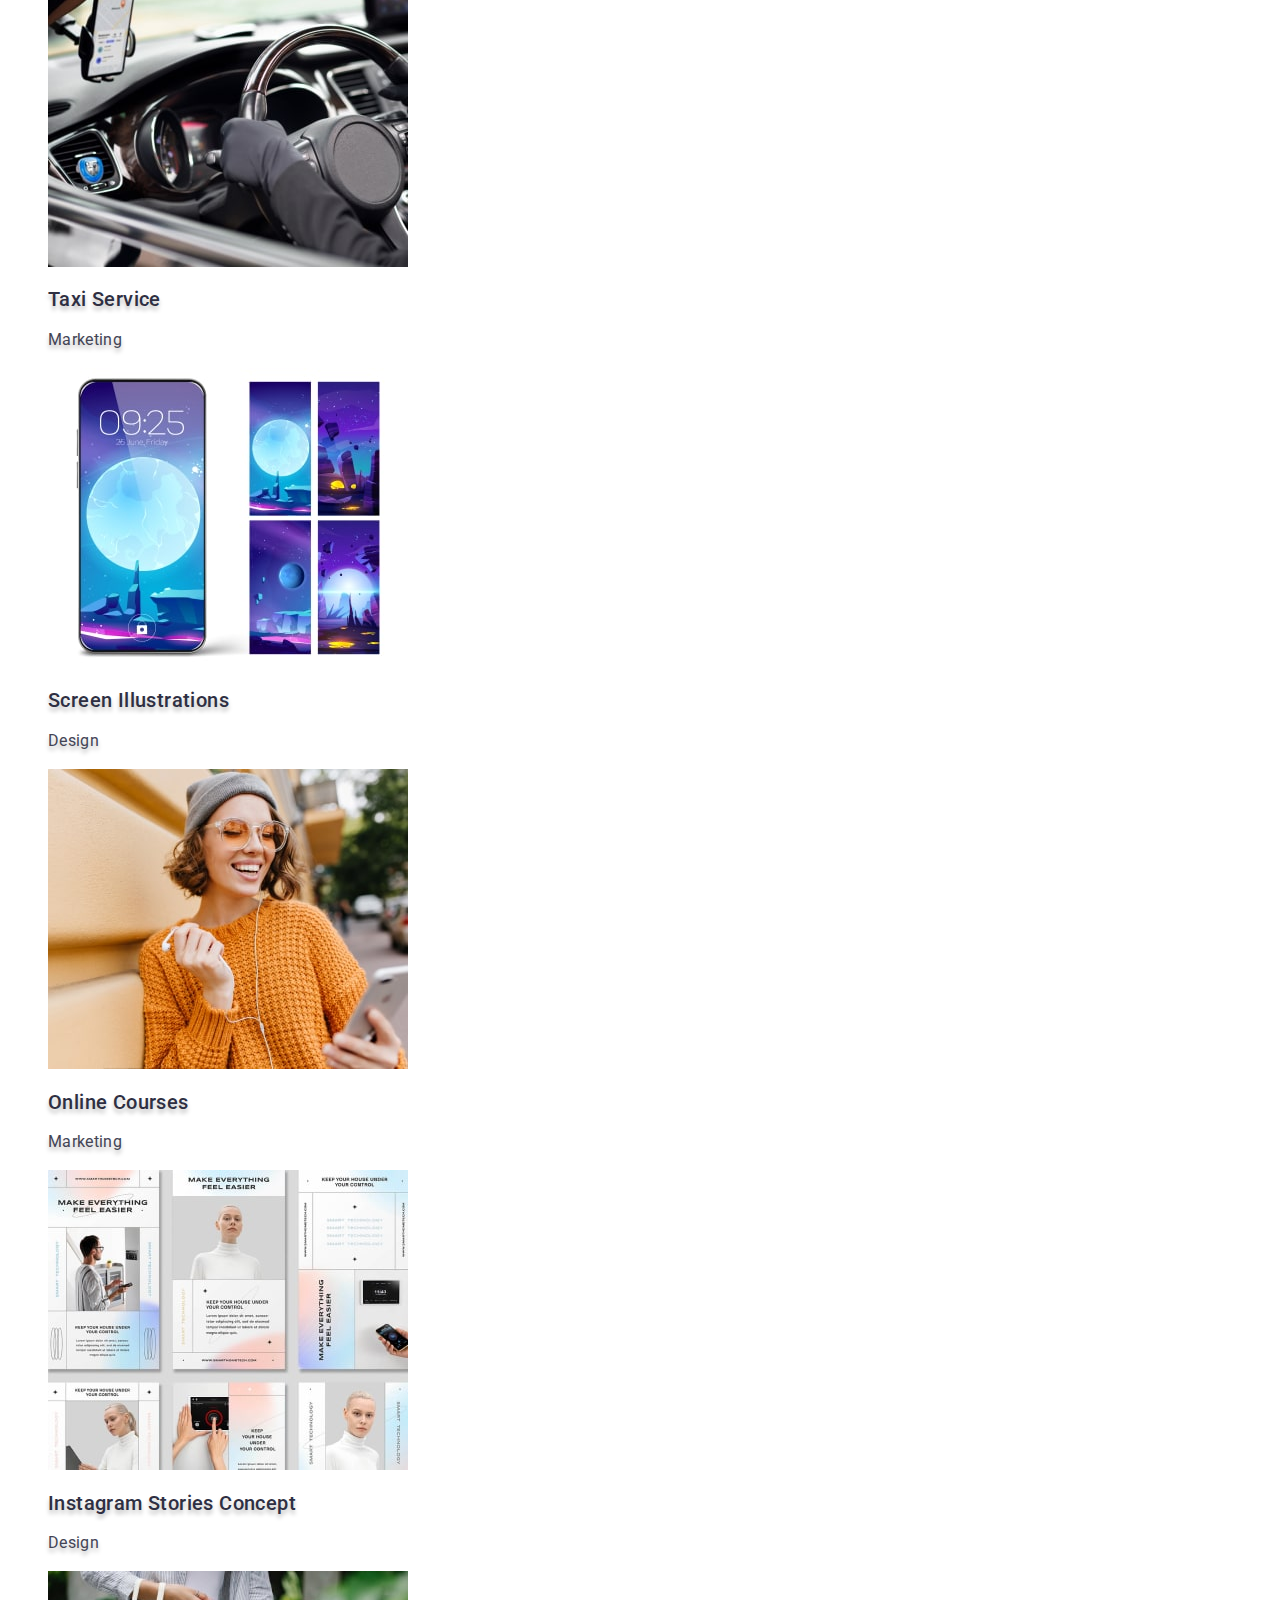
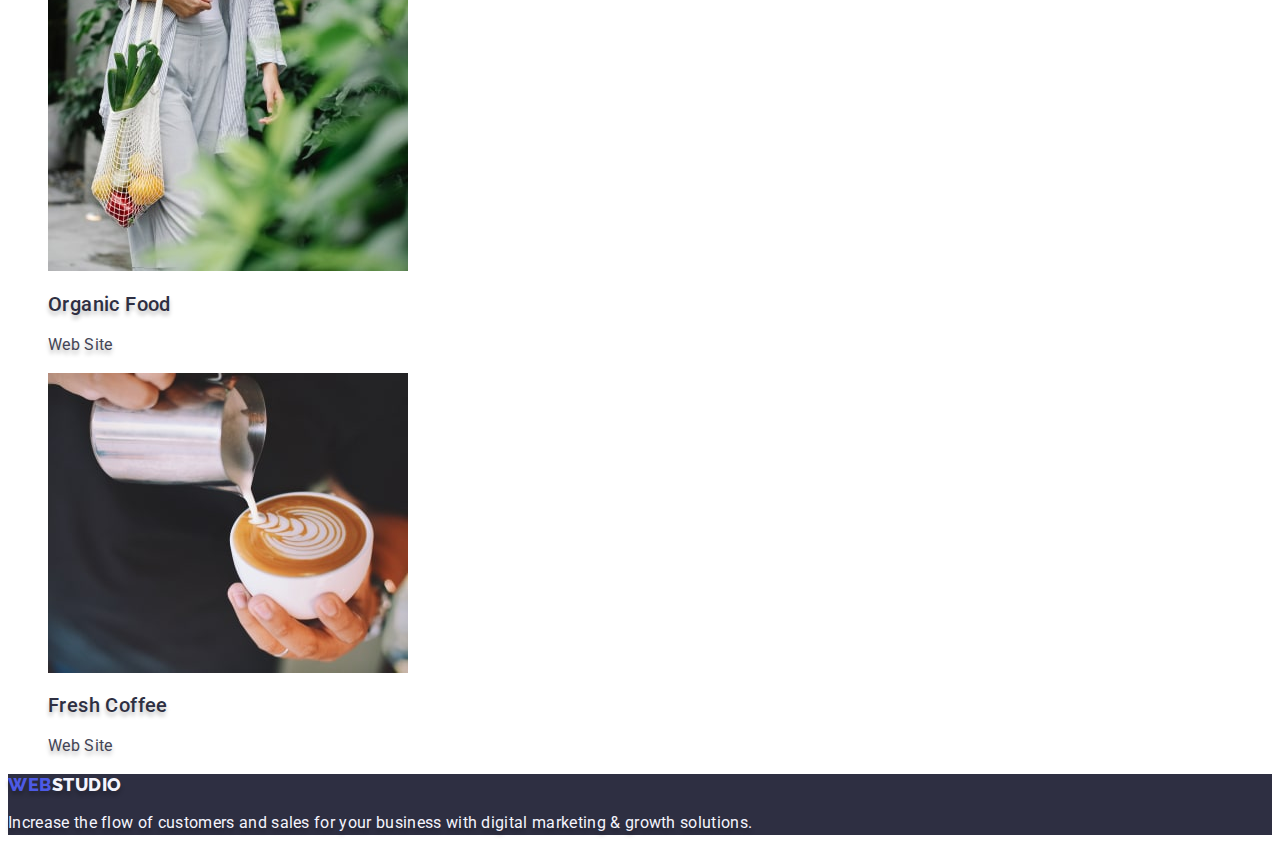
==== commit d32bff7b: "good project" ====
--- a/portfolio.html
+++ b/portfolio.html
@@ -110,7 +110,7 @@
                 width="360"
                 height="300"
               />
-              <h2 class="advertising-subtitle">Meditaion App</h2>
+              <h2 class="advertising-subtitle">Meditation App</h2>
               <p class="advertising-text">App</p>
             </a>
           </li>
--- a/css/styles.css
+++ b/css/styles.css
@@ -100,13 +100,11 @@
 .header-menu:hover,
 .header-menu:focus {
   color: var(--color-ocean);
-  box-shadow: 0px 4px 4px rgba(0, 0, 0, 0.25);
   border-radius: 2px;
 }
 .header-menu:active {
   color: var(--color-white);
   background-color: var(--color-ocean);
-  border-radius: 2px;
 }
 /** Контакті */
 .address {
@@ -169,15 +167,12 @@
   letter-spacing: 0.04em;
   color: var(--color-white);
   background-color: var(--color-ocean);
-  box-shadow: 0px 4px 4px rgba(0, 0, 0, 0.15);
 }
 .hero-btn:active {
   font-weight: 500;
   line-height: 1.5;
   color: var(--color-white);
   background-color: var(--color-ocean);
-  box-shadow: 0px 4px 4px rgba(0, 0, 0, 0.15);
-  border-radius: 4px;
 }
 /** Секція 2 Бенефис */
 .benefits {
@@ -223,7 +218,6 @@
 /** Секція 4 Команда */
 .team {
   background-color: var(--color-cloud);
-  box-shadow: 0px 4px 4px rgba(0, 0, 0, 0.25);
   filter: drop-shadow(0px 4px 4px rgba(0, 0, 0, 0.25));
 }
 .team-title {
@@ -309,13 +303,10 @@
 .portfolio-header-menu:hover,
 .portfolio-header-menu:focus {
   color: var(--color-ocean);
-  box-shadow: 0px 4px 4px rgba(0, 0, 0, 0.25);
-  border-radius: 4px;
 }
 .portfolio-header-menu:active {
   color: var(--color-white);
   background-color: var(--color-ocean);
-  border-radius: 4px;
 }
 
 /*? Секція 1 Кнопки портфоліо */
@@ -334,9 +325,7 @@
   color: var(--color-iris);
   text-shadow: 0px 4px 4px rgba(0, 0, 0, 0.25);
   background-color: var(--color-cloud);
-  border: 1px solid var(--color-cornflower);
-  border-radius: 4px;
-  align-items: center;
+
   text-align: center;
   letter-spacing: 0.04em;
 }
@@ -349,9 +338,7 @@
 .portfolio-btn:active {
   color: var(--color-white);
   background-color: var(--color-ocean);
-  box-shadow: 0px 3px 1px rgba(0, 0, 0, 0.1), 0px 2px 1px rgba(0, 0, 0, 0.08),
-    0px 2px 2px rgba(0, 0, 0, 0.12);
-  border-radius: 4px;
+
   cursor: pointer;
   text-shadow: 0px 4px 4px rgba(0, 0, 0, 0.25);
 }
@@ -364,8 +351,6 @@
 }
 .advertising-item {
   background-color: var(--color-white);
-  border: 1px solid var(--color-cornflower);
-  box-shadow: 0px 4px 4px rgba(0, 0, 0, 0.25);
 }
 .advertising-subtitle {
   font-weight: 500;
